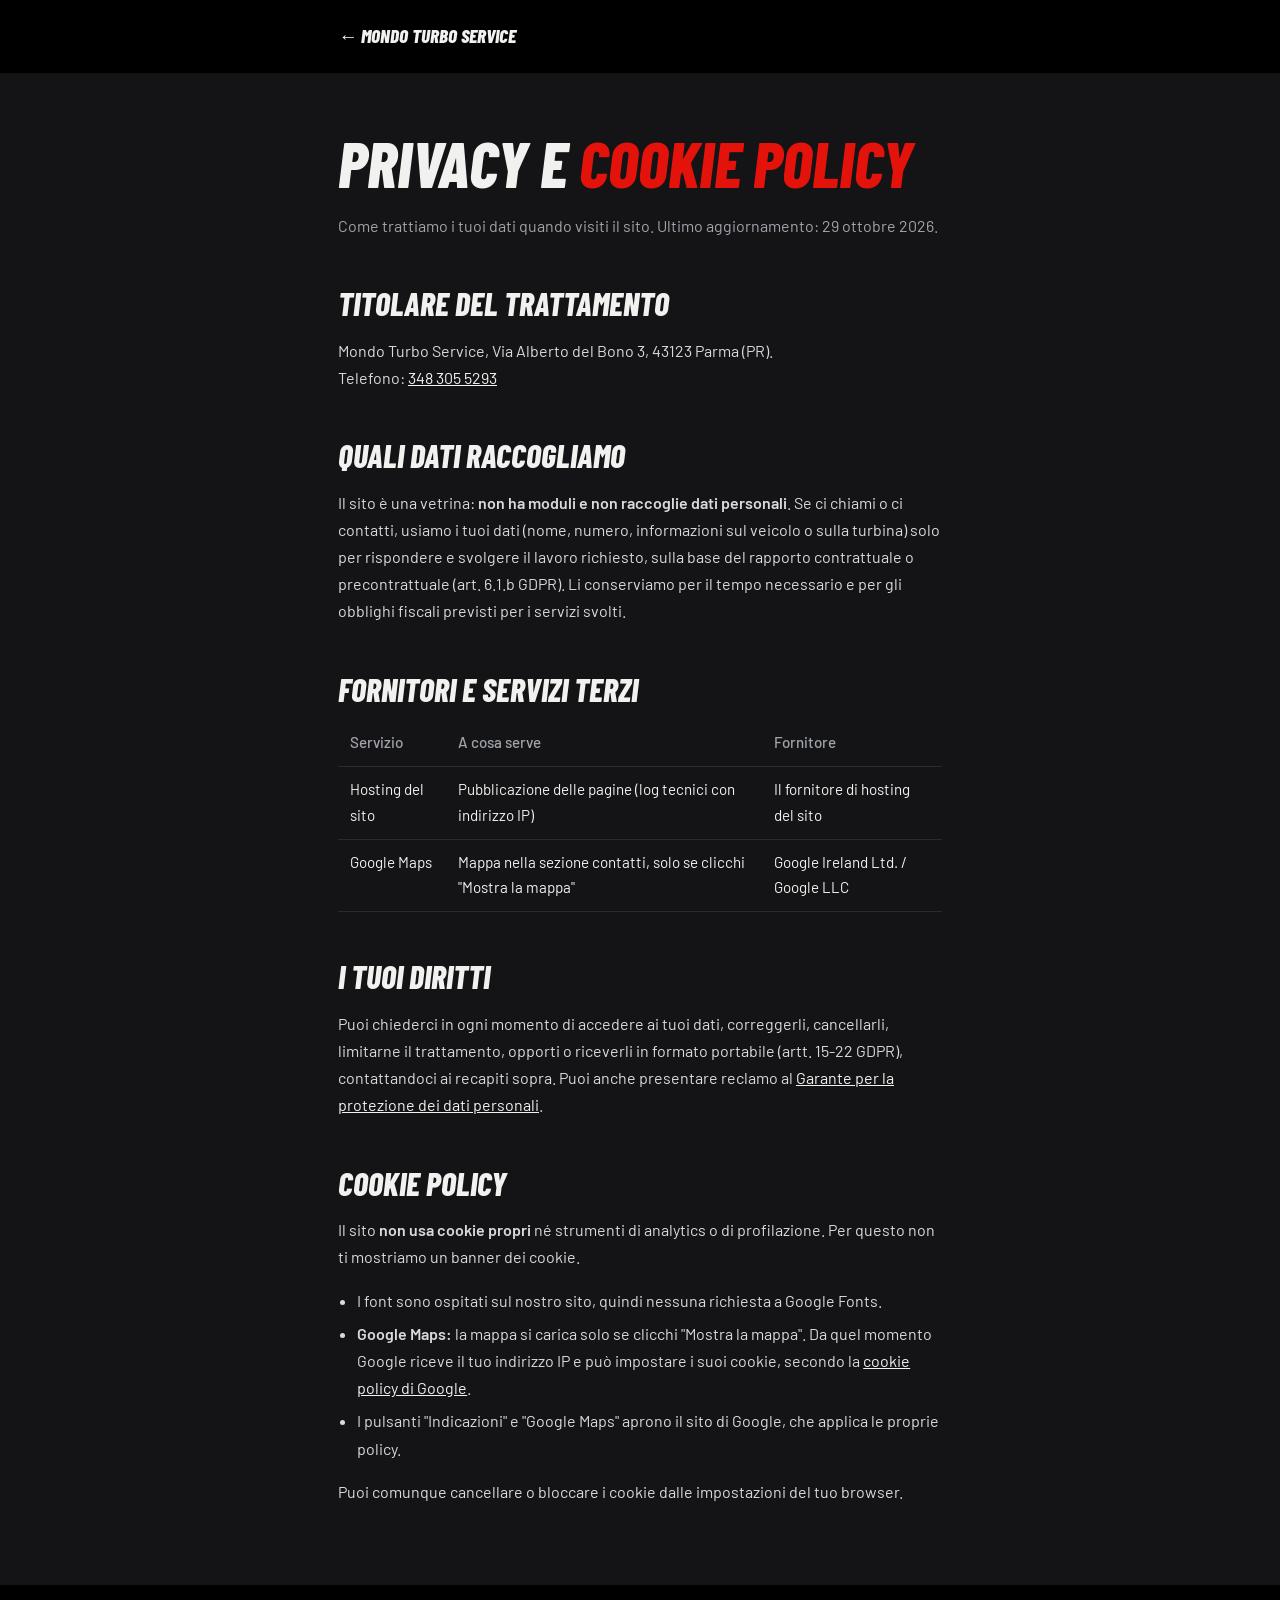
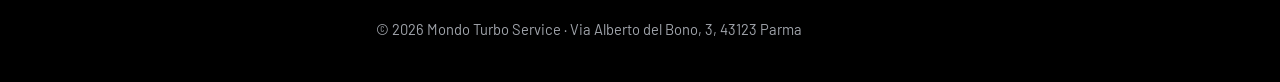
==== privacy.html @ 4d143f79 "Privacy: font locali, mappa al clic, privacy e cookie policy - Font Barlow e Barlow Condensed ospita" ====
<!DOCTYPE html>
<html lang="it">
<head>
<meta charset="UTF-8">
<meta name="viewport" content="width=device-width, initial-scale=1">
<title>Privacy e cookie policy — Mondo Turbo Service</title>
<meta name="description" content="Informativa privacy e cookie policy di Mondo Turbo Service, Parma.">
<meta name="robots" content="noindex">
<link rel="stylesheet" href="fonts/fonts.css">
<style>
:root{--black:#000;--graphite:#141416;--red:#e3120b;--chrome:#cfd3d8;--bone:#f1f1ef;--muted:#a0a4ab;--line:#2b2b2f;
  --display:"Barlow Condensed","Arial Narrow",Impact,sans-serif;--body:"Barlow","Helvetica Neue",Arial,sans-serif;color-scheme:dark}
*{box-sizing:border-box}
body{margin:0;background:var(--graphite);color:var(--bone);font-family:var(--body);line-height:1.7}
.wrap{max-width:76ch;margin:0 auto;padding:0 clamp(16px,5vw,40px)}
header{background:#000;padding:20px 0}
header a{font-family:var(--display);font-style:italic;font-weight:800;text-transform:uppercase;color:var(--bone);text-decoration:none;font-size:1.2rem}
h1,h2{font-family:var(--display);font-style:italic;font-weight:800;text-transform:uppercase;line-height:1.05}
h1{font-size:clamp(2.4rem,8vw,4rem);margin:56px 0 14px}
h1 span{color:var(--red)}
h2{font-size:clamp(1.5rem,4vw,2rem);margin:48px 0 10px}
p,li{color:#d8dadd}
.lede{color:var(--muted)}
ul{padding-left:1.2em}
li{margin:6px 0}
a{color:var(--bone)}
table{width:100%;border-collapse:collapse;margin:14px 0;font-size:.95rem}
th,td{text-align:left;padding:10px 12px;border-bottom:1px solid var(--line);vertical-align:top}
th{color:var(--muted);font-weight:500}
@media (max-width:560px){table,tbody,tr,td{display:block}thead{display:none}td{border:0;padding:3px 0}tr{border-bottom:1px solid var(--line);padding:10px 0}}
footer{background:#000;margin-top:80px;padding:2rem 0 2.5rem;color:var(--muted);font-size:.92rem}
</style>
</head>
<body>
<header><div class="wrap"><a href="index.html">← Mondo Turbo Service</a></div></header>

<main class="wrap">
  <h1>Privacy e <span>cookie policy</span></h1>
  <p class="lede">Come trattiamo i tuoi dati quando visiti il sito. Ultimo aggiornamento: 29 ottobre 2026.</p>

  <h2 id="titolare">Titolare del trattamento</h2>
  <p>Mondo Turbo Service, Via Alberto del Bono 3, 43123 Parma (PR).<br>
    Telefono: <a href="tel:+393483055293">348 305 5293</a></p>

  <h2 id="dati">Quali dati raccogliamo</h2>
  <p>Il sito è una vetrina: <strong>non ha moduli e non raccoglie dati personali</strong>. Se ci chiami o ci contatti, usiamo i tuoi dati (nome, numero, informazioni sul veicolo o sulla turbina) solo per rispondere e svolgere il lavoro richiesto, sulla base del rapporto contrattuale o precontrattuale (art. 6.1.b GDPR). Li conserviamo per il tempo necessario e per gli obblighi fiscali previsti per i servizi svolti.</p>

  <h2 id="terzi">Fornitori e servizi terzi</h2>
  <table>
    <thead><tr><th>Servizio</th><th>A cosa serve</th><th>Fornitore</th></tr></thead>
    <tbody>
      <tr><td>Hosting del sito</td><td>Pubblicazione delle pagine (log tecnici con indirizzo IP)</td><td>Il fornitore di hosting del sito</td></tr>
      <tr><td>Google Maps</td><td>Mappa nella sezione contatti, solo se clicchi "Mostra la mappa"</td><td>Google Ireland Ltd. / Google LLC</td></tr>
    </tbody>
  </table>

  <h2 id="diritti">I tuoi diritti</h2>
  <p>Puoi chiederci in ogni momento di accedere ai tuoi dati, correggerli, cancellarli, limitarne il trattamento, opporti o riceverli in formato portabile (artt. 15-22 GDPR), contattandoci ai recapiti sopra. Puoi anche presentare reclamo al <a href="https://www.garanteprivacy.it" target="_blank" rel="noopener noreferrer">Garante per la protezione dei dati personali</a>.</p>

  <h2 id="cookie">Cookie policy</h2>
  <p>Il sito <strong>non usa cookie propri</strong> né strumenti di analytics o di profilazione. Per questo non ti mostriamo un banner dei cookie.</p>
  <ul>
    <li>I font sono ospitati sul nostro sito, quindi nessuna richiesta a Google Fonts.</li>
    <li><strong>Google Maps:</strong> la mappa si carica solo se clicchi "Mostra la mappa". Da quel momento Google riceve il tuo indirizzo IP e può impostare i suoi cookie, secondo la <a href="https://policies.google.com/technologies/cookies?hl=it" target="_blank" rel="noopener noreferrer">cookie policy di Google</a>.</li>
    <li>I pulsanti "Indicazioni" e "Google Maps" aprono il sito di Google, che applica le proprie policy.</li>
  </ul>
  <p>Puoi comunque cancellare o bloccare i cookie dalle impostazioni del tuo browser.</p>
</main>

<footer><div class="wrap">© 2026 Mondo Turbo Service · Via Alberto del Bono, 3, 43123 Parma</div></footer>
</body>
</html>
---- fonts/fonts.css ----
/* Font ospitati in locale (licenza SIL OFL), scaricati da Google Fonts: nessuna richiesta ai server Google. */
/* latin-ext */
@font-face {
  font-family: 'Barlow';
  font-style: normal;
  font-weight: 400;
  font-display: swap;
  src: url(barlow-normal-400-latin-ext-133bce.woff2) format('woff2');
  unicode-range: U+0100-02BA, U+02BD-02C5, U+02C7-02CC, U+02CE-02D7, U+02DD-02FF, U+0304, U+0308, U+0329, U+1D00-1DBF, U+1E00-1E9F, U+1EF2-1EFF, U+2020, U+20A0-20AB, U+20AD-20C4, U+2113, U+2C60-2C7F, U+A720-A7FF;
}
/* latin */
@font-face {
  font-family: 'Barlow';
  font-style: normal;
  font-weight: 400;
  font-display: swap;
  src: url(barlow-normal-400-latin-3cfec0.woff2) format('woff2');
  unicode-range: U+0000-00FF, U+0131, U+0152-0153, U+02BB-02BC, U+02C6, U+02DA, U+02DC, U+0304, U+0308, U+0329, U+2000-206F, U+20AC, U+2122, U+2191, U+2193, U+2212, U+2215, U+FEFF, U+FFFD;
}
/* latin-ext */
@font-face {
  font-family: 'Barlow';
  font-style: normal;
  font-weight: 500;
  font-display: swap;
  src: url(barlow-normal-500-latin-ext-b3908b.woff2) format('woff2');
  unicode-range: U+0100-02BA, U+02BD-02C5, U+02C7-02CC, U+02CE-02D7, U+02DD-02FF, U+0304, U+0308, U+0329, U+1D00-1DBF, U+1E00-1E9F, U+1EF2-1EFF, U+2020, U+20A0-20AB, U+20AD-20C4, U+2113, U+2C60-2C7F, U+A720-A7FF;
}
/* latin */
@font-face {
  font-family: 'Barlow';
  font-style: normal;
  font-weight: 500;
  font-display: swap;
  src: url(barlow-normal-500-latin-4f52d6.woff2) format('woff2');
  unicode-range: U+0000-00FF, U+0131, U+0152-0153, U+02BB-02BC, U+02C6, U+02DA, U+02DC, U+0304, U+0308, U+0329, U+2000-206F, U+20AC, U+2122, U+2191, U+2193, U+2212, U+2215, U+FEFF, U+FFFD;
}
/* latin-ext */
@font-face {
  font-family: 'Barlow';
  font-style: normal;
  font-weight: 600;
  font-display: swap;
  src: url(barlow-normal-600-latin-ext-82b5af.woff2) format('woff2');
  unicode-range: U+0100-02BA, U+02BD-02C5, U+02C7-02CC, U+02CE-02D7, U+02DD-02FF, U+0304, U+0308, U+0329, U+1D00-1DBF, U+1E00-1E9F, U+1EF2-1EFF, U+2020, U+20A0-20AB, U+20AD-20C4, U+2113, U+2C60-2C7F, U+A720-A7FF;
}
/* latin */
@font-face {
  font-family: 'Barlow';
  font-style: normal;
  font-weight: 600;
  font-display: swap;
  src: url(barlow-normal-600-latin-873972.woff2) format('woff2');
  unicode-range: U+0000-00FF, U+0131, U+0152-0153, U+02BB-02BC, U+02C6, U+02DA, U+02DC, U+0304, U+0308, U+0329, U+2000-206F, U+20AC, U+2122, U+2191, U+2193, U+2212, U+2215, U+FEFF, U+FFFD;
}
/* latin-ext */
@font-face {
  font-family: 'Barlow Condensed';
  font-style: italic;
  font-weight: 700;
  font-display: swap;
  src: url(barlow-condensed-italic-700-latin-ext-28c0b1.woff2) format('woff2');
  unicode-range: U+0100-02BA, U+02BD-02C5, U+02C7-02CC, U+02CE-02D7, U+02DD-02FF, U+0304, U+0308, U+0329, U+1D00-1DBF, U+1E00-1E9F, U+1EF2-1EFF, U+2020, U+20A0-20AB, U+20AD-20C4, U+2113, U+2C60-2C7F, U+A720-A7FF;
}
/* latin */
@font-face {
  font-family: 'Barlow Condensed';
  font-style: italic;
  font-weight: 700;
  font-display: swap;
  src: url(barlow-condensed-italic-700-latin-ddcdac.woff2) format('woff2');
  unicode-range: U+0000-00FF, U+0131, U+0152-0153, U+02BB-02BC, U+02C6, U+02DA, U+02DC, U+0304, U+0308, U+0329, U+2000-206F, U+20AC, U+2122, U+2191, U+2193, U+2212, U+2215, U+FEFF, U+FFFD;
}
/* latin-ext */
@font-face {
  font-family: 'Barlow Condensed';
  font-style: italic;
  font-weight: 800;
  font-display: swap;
  src: url(barlow-condensed-italic-800-latin-ext-91d7c5.woff2) format('woff2');
  unicode-range: U+0100-02BA, U+02BD-02C5, U+02C7-02CC, U+02CE-02D7, U+02DD-02FF, U+0304, U+0308, U+0329, U+1D00-1DBF, U+1E00-1E9F, U+1EF2-1EFF, U+2020, U+20A0-20AB, U+20AD-20C4, U+2113, U+2C60-2C7F, U+A720-A7FF;
}
/* latin */
@font-face {
  font-family: 'Barlow Condensed';
  font-style: italic;
  font-weight: 800;
  font-display: swap;
  src: url(barlow-condensed-italic-800-latin-42a70c.woff2) format('woff2');
  unicode-range: U+0000-00FF, U+0131, U+0152-0153, U+02BB-02BC, U+02C6, U+02DA, U+02DC, U+0304, U+0308, U+0329, U+2000-206F, U+20AC, U+2122, U+2191, U+2193, U+2212, U+2215, U+FEFF, U+FFFD;
}
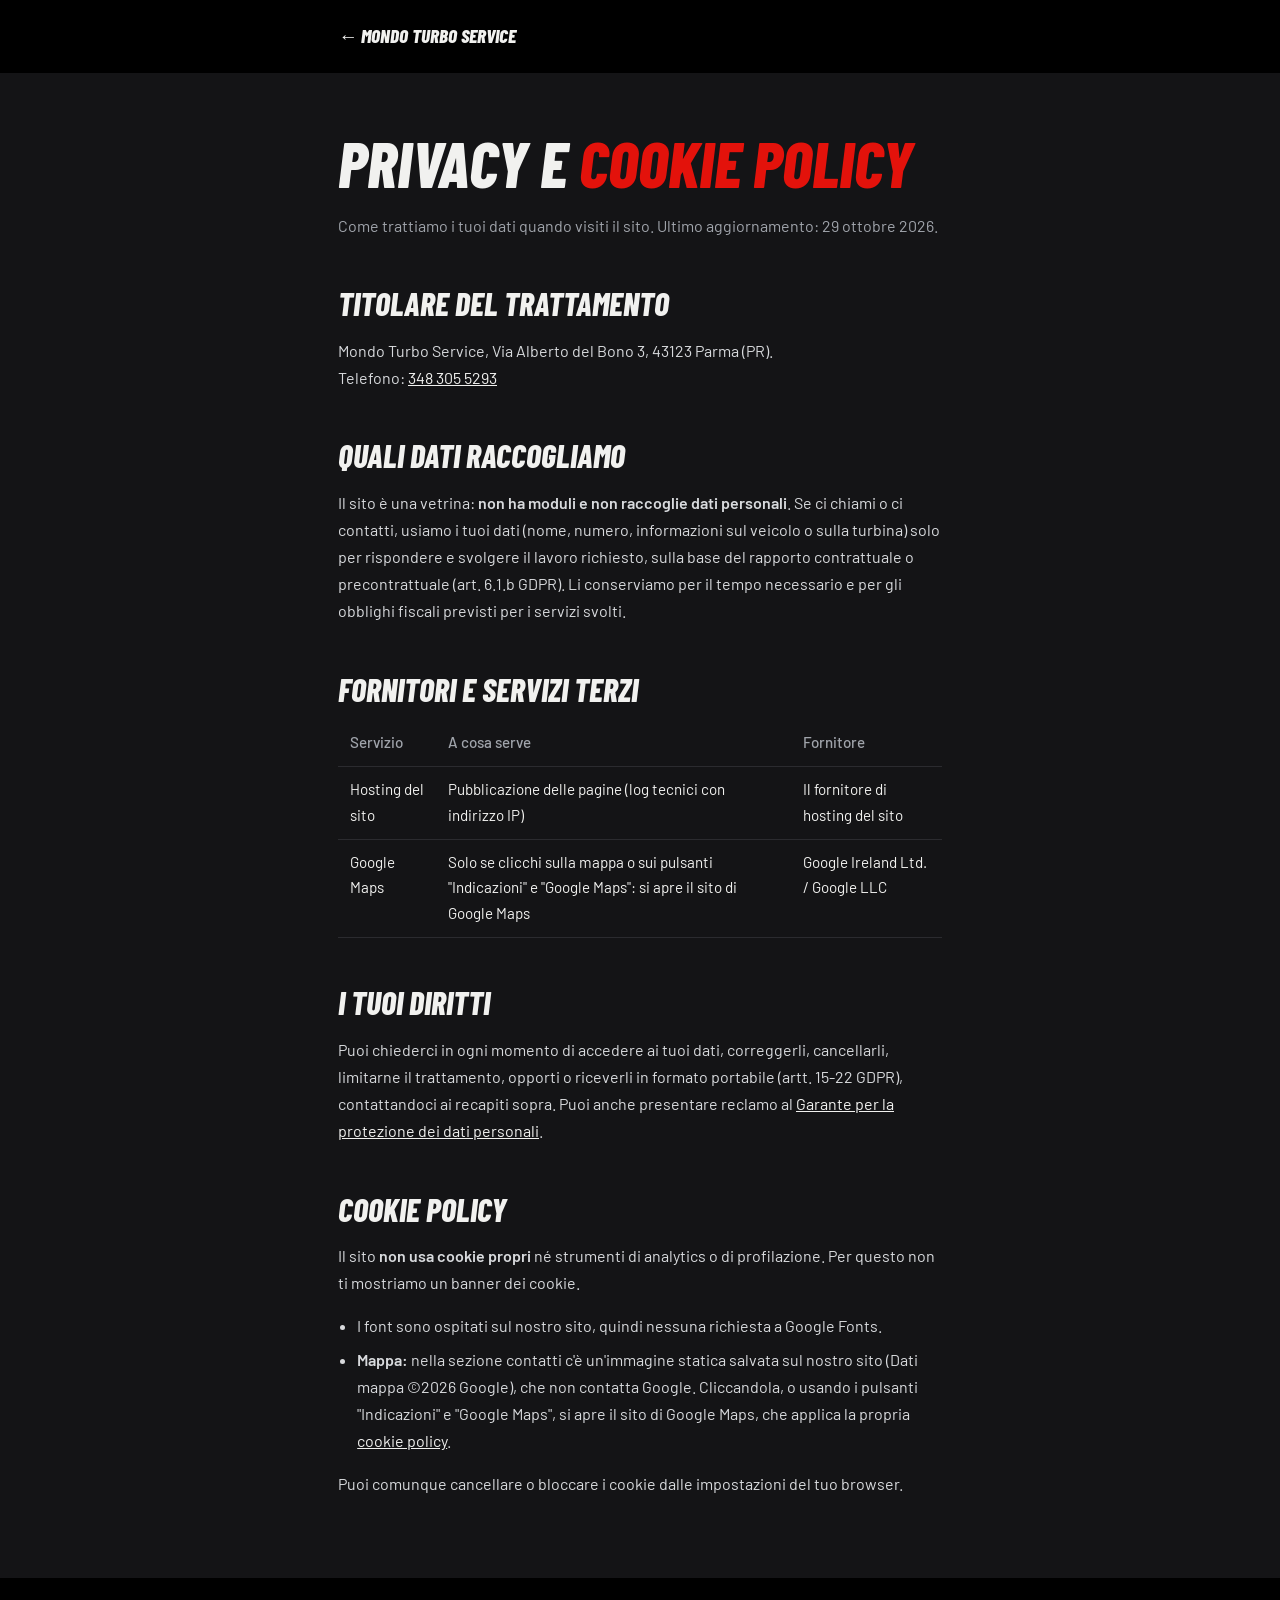
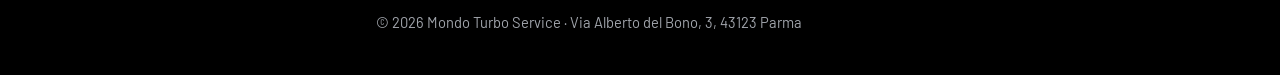
==== commit 60a78351: "Mappa: anteprima statica al posto del riquadro "Mostra la mappa" - La sezione contatti mostra subito" ====
--- a/privacy.html
+++ b/privacy.html
@@ -50,7 +50,7 @@
     <thead><tr><th>Servizio</th><th>A cosa serve</th><th>Fornitore</th></tr></thead>
     <tbody>
       <tr><td>Hosting del sito</td><td>Pubblicazione delle pagine (log tecnici con indirizzo IP)</td><td>Il fornitore di hosting del sito</td></tr>
-      <tr><td>Google Maps</td><td>Mappa nella sezione contatti, solo se clicchi "Mostra la mappa"</td><td>Google Ireland Ltd. / Google LLC</td></tr>
+      <tr><td>Google Maps</td><td>Solo se clicchi sulla mappa o sui pulsanti "Indicazioni" e "Google Maps": si apre il sito di Google Maps</td><td>Google Ireland Ltd. / Google LLC</td></tr>
     </tbody>
   </table>
 
@@ -61,8 +61,7 @@
   <p>Il sito <strong>non usa cookie propri</strong> né strumenti di analytics o di profilazione. Per questo non ti mostriamo un banner dei cookie.</p>
   <ul>
     <li>I font sono ospitati sul nostro sito, quindi nessuna richiesta a Google Fonts.</li>
-    <li><strong>Google Maps:</strong> la mappa si carica solo se clicchi "Mostra la mappa". Da quel momento Google riceve il tuo indirizzo IP e può impostare i suoi cookie, secondo la <a href="https://policies.google.com/technologies/cookies?hl=it" target="_blank" rel="noopener noreferrer">cookie policy di Google</a>.</li>
-    <li>I pulsanti "Indicazioni" e "Google Maps" aprono il sito di Google, che applica le proprie policy.</li>
+    <li><strong>Mappa:</strong> nella sezione contatti c'è un'immagine statica salvata sul nostro sito (Dati mappa ©2026 Google), che non contatta Google. Cliccandola, o usando i pulsanti "Indicazioni" e "Google Maps", si apre il sito di Google Maps, che applica la propria <a href="https://policies.google.com/technologies/cookies?hl=it" target="_blank" rel="noopener noreferrer">cookie policy</a>.</li>
   </ul>
   <p>Puoi comunque cancellare o bloccare i cookie dalle impostazioni del tuo browser.</p>
 </main>
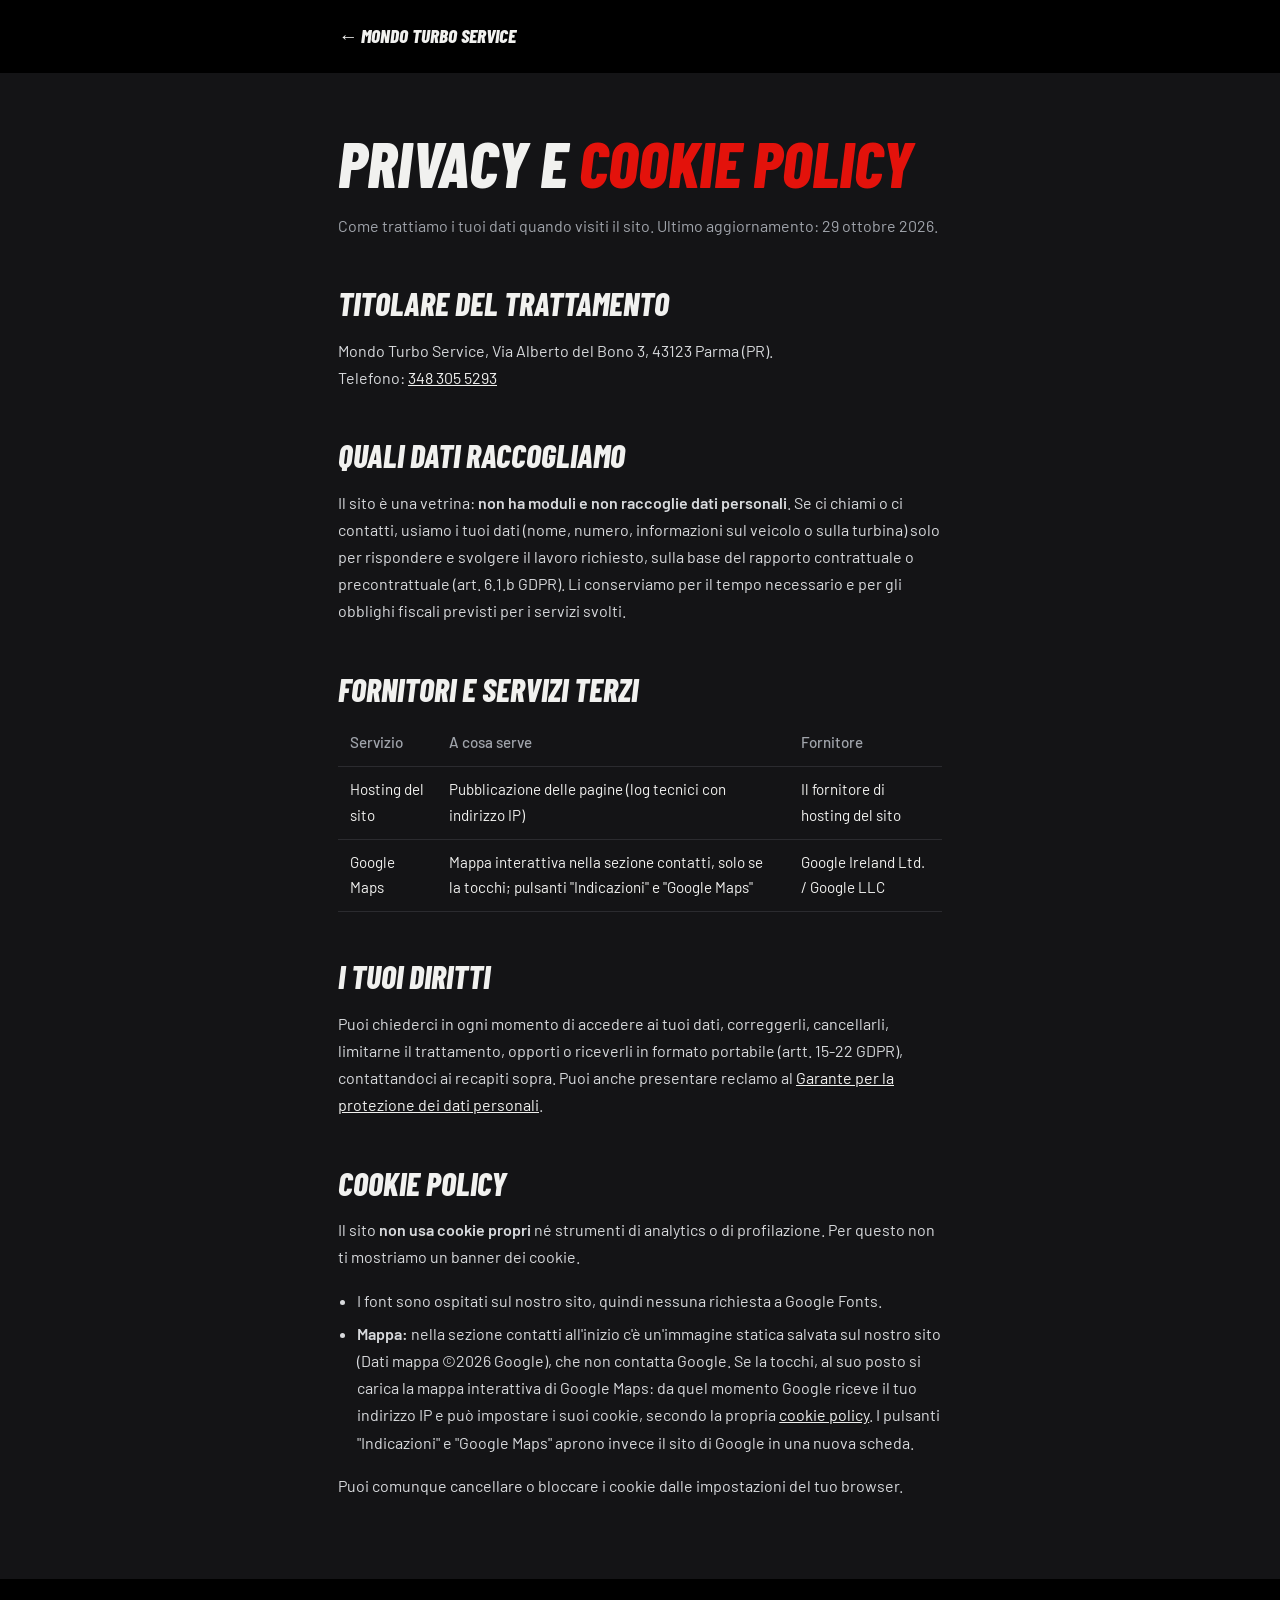
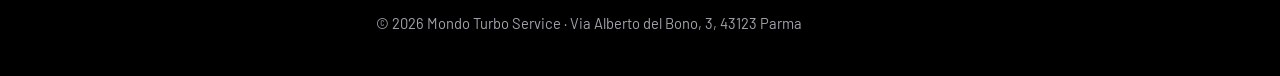
==== commit 6fd38647: "Mappa: al primo tocco l'anteprima diventa la mappa interattiva - All'apertura resta l'immagine stati" ====
--- a/privacy.html
+++ b/privacy.html
@@ -50,7 +50,7 @@
     <thead><tr><th>Servizio</th><th>A cosa serve</th><th>Fornitore</th></tr></thead>
     <tbody>
       <tr><td>Hosting del sito</td><td>Pubblicazione delle pagine (log tecnici con indirizzo IP)</td><td>Il fornitore di hosting del sito</td></tr>
-      <tr><td>Google Maps</td><td>Solo se clicchi sulla mappa o sui pulsanti "Indicazioni" e "Google Maps": si apre il sito di Google Maps</td><td>Google Ireland Ltd. / Google LLC</td></tr>
+      <tr><td>Google Maps</td><td>Mappa interattiva nella sezione contatti, solo se la tocchi; pulsanti "Indicazioni" e "Google Maps"</td><td>Google Ireland Ltd. / Google LLC</td></tr>
     </tbody>
   </table>
 
@@ -61,7 +61,7 @@
   <p>Il sito <strong>non usa cookie propri</strong> né strumenti di analytics o di profilazione. Per questo non ti mostriamo un banner dei cookie.</p>
   <ul>
     <li>I font sono ospitati sul nostro sito, quindi nessuna richiesta a Google Fonts.</li>
-    <li><strong>Mappa:</strong> nella sezione contatti c'è un'immagine statica salvata sul nostro sito (Dati mappa ©2026 Google), che non contatta Google. Cliccandola, o usando i pulsanti "Indicazioni" e "Google Maps", si apre il sito di Google Maps, che applica la propria <a href="https://policies.google.com/technologies/cookies?hl=it" target="_blank" rel="noopener noreferrer">cookie policy</a>.</li>
+    <li><strong>Mappa:</strong> nella sezione contatti all'inizio c'è un'immagine statica salvata sul nostro sito (Dati mappa ©2026 Google), che non contatta Google. Se la tocchi, al suo posto si carica la mappa interattiva di Google Maps: da quel momento Google riceve il tuo indirizzo IP e può impostare i suoi cookie, secondo la propria <a href="https://policies.google.com/technologies/cookies?hl=it" target="_blank" rel="noopener noreferrer">cookie policy</a>. I pulsanti "Indicazioni" e "Google Maps" aprono invece il sito di Google in una nuova scheda.</li>
   </ul>
   <p>Puoi comunque cancellare o bloccare i cookie dalle impostazioni del tuo browser.</p>
 </main>
